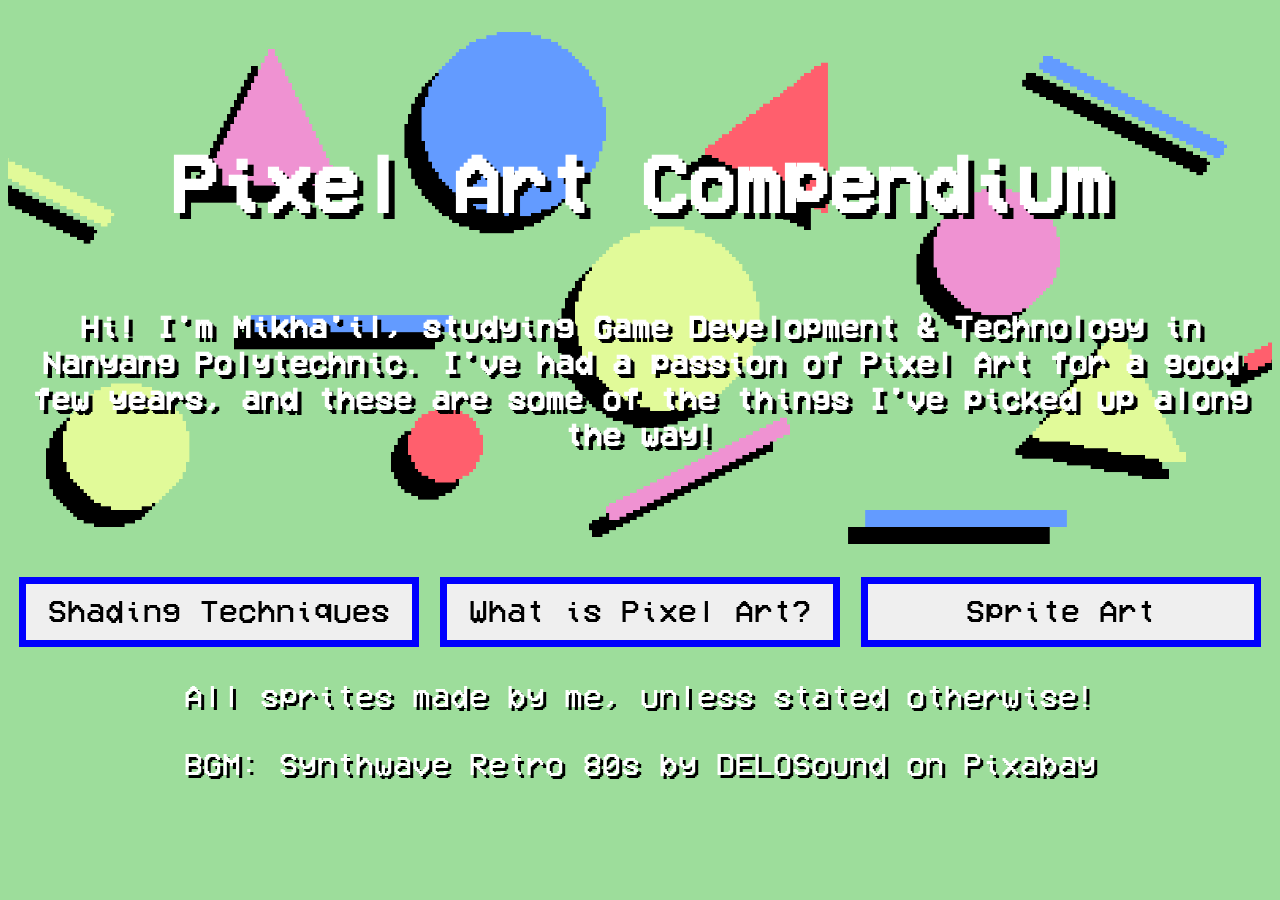
==== webdevA2/index.html @ c5c880c1 "add upload via files" ====
<!DOCTYPE html>
<html lang="en">
<head>
    <meta charset="UTF-8">
    <meta name="viewport" content="width=device-width, initial-scale=1.0">
    <title>Mikhail's Pixel Art Compendium</title>
    <link rel="stylesheet" href="style.css">
</head>

<body>
    <button id="burgerbtn"></button>

    <header id="home-main">
        <h1>Pixel Art Compendium</h1>

        <h2>Hi! I'm Mikha'il, studying Game Development & Technology in Nanyang Polytechnic. I've had a passion of Pixel Art for a good few years, and these are some of the things I've picked up along the way!</h2>
    </header>

    <nav>
        <ul id="navli">
            <li><button class="navbtn" id="article2button">Shading Techniques</button></li>
            <li><button class="navbtn" id="article1button">What is Pixel Art?</button></li>
            <li><button class="navbtn" id="article3button">Sprite Art</button></li>
        </ul>
    </nav>

    <main>

        <!--!!! ARTICLE 1 !!!-->

        <section class="article" id="article1">
            <h2>What is Pixel Art?</h2>

            <div class="text-img">
                <p>
                    According to Wikipedia, "Pixel art is a form of digital art drawn with graphical software where images are built using pixels as the only building block."
                </p>

                <img src="images/wikipedia.png" title="Wikipedia" alt="Wikipedia">
            </div>

            <div class="img-text">
                <img src="images/hi.png" title="Hi!" alt="Hi!">

                <p>So, Pixel Art is essentially a form of art that uses relatively large squares (or pixels) to form an image.</p>
            </div>

            <div class="text-img">
                <p>
                    In the 80s, all the way through the early 90s, virtually all 2D games used pixel art graphics due to the limitations of technology.
                </p>

                <img src="images/retro-gaming.png" alt="retro-gaming" title="retro-gaming">
            </div>

            <div class="text--3img">
                <p>
                    Up till now, however, Pixel Art has remained a distinct artstyle, both in video games and digital art.
                </p>

                <div class="img-n-text" id="undertale">
                    <img src="images/undertale.png" alt="undertale" title="undertale">
                    <p>Undertale</p>
                </div>

                <div class="img-n-text" id="celeste">
                    <img src="images/celeste.png" alt="celeste" title="celeste">
                    <p>Celeste</p>
                </div>

                <div class="img-n-text" id="tboi">
                    <img src="images/saac.png" alt="the binding of isaac" title="the binding of isaac">
                    <p>The Binding of Isaac</p>
                </div>
            </div>

            <div class="text--img">
                <p>
                    Wanna play a Pixel-Art-based game?
                </p>

                <button id="gamebtn">Play</button>
            </div>
        </section>


        <!--!!! ARTICLE 2 !!!-->

        <section class="article" id="article2">
            <h2>Shading Techniques</h2>

            <div class="text-img">
                <p>
                    In real life, shadows can be very smooth, with very long gradients. Gradients that don't really play well with the harshness of pixel edges.
                </p>

                <img src="images/shadow.jpg" title="Wikipedia" alt="Wikipedia">
            </div>

            <div class="text--3img">
                <p>
                    Which means that pixel artists have to make do with whatever they can to make shadows look as good as possible. Luckily, we have quite a few shading techniques at our disposal.
                </p>

                <div class="shading" id="shading1">
                    <p>Gradient</p>
                </div>

                <div class="shading" id="shading2">
                    <p>Dithering</p>
                </div>

                <div class="shading" id="shading3">
                    <p>Dithering Gradient</p>
                </div>
            </div>

            <div class="text--img">
                <p>
                    Would you like to take a quiz on shading?
                </p>

                <button id="quiz-start">Take Quiz</button>
            </div>

            <div id="quiz-body">
                <fieldset id="quiz-fieldset">
                    <legend>What shading type is this?</legend>

                    <input type="radio" name="q1" value="Gradient"> Gradient
                    <input type="radio" name="q1" value="Dithering"> Dithering
                    <input type="radio" name="q1" value="Dithering Gradient"> Dithering Gradient
                </fieldset>

                <button id="submit">Submit</button>
            </div>

        </section>


        <!--!!! ARTICLE 3 !!!-->

        <section class="article" id="article3">
            <h2>Sprite Art</h2>

            <div class="text-img">
                <p>
                    Sprites, in the context of pixel art, refers to a depiction of an object or person. Multiple sprites depicting multiple states of one object can be connected together in a spritesheet.
                </p>

                <img src="images/wikipedia.png" title="Wikipedia" alt="Wikipedia">
            </div>

            <div class="text--img">
                <p>
                    This is a well-known concept in game development, and essentially a must-know if you want to make a 2D game. However, sprites are universal and can be applied anywhere, including animations!
                </p>

                <img src="images/anim-demo.gif" alt="Animation Demo" title="Animation Demo">
            </div>

            <div class="text--img">
                <p>
                    Sprites aren't limited to a 2D world, either! Early classics like DOOM use a technique called "Billboarding", placing 2D sprites in a 3D world and turning them to always face the player.
                </p>

                <div>
                    <img src="images/DOOM-screenshot.png" alt="DOOM Screenshot" title="DOOM Screenshot">

                    <figcaption>
                        DOOM II (1994), id Software
                    </figcaption>
                </div>

            </div>

        </section>

        <!-- Mini-game!! -->

        <section class="article" id="article4">
            <h2>Seppi-Ku!</h2>

            <p>Press Spacebar to jump, and the Down arrow key to duck! Avoid the obstacles!</p>

            <div id="game-window">
                <div class="birds" id="bird1">
                </div>

                <div class="birds" id="bird2">
                </div>

                <div class="birds" id="bird3">
                </div>

                <div class="birds" id="bird4">
                </div>

                <div class="birds" id="powerup">
                </div>

                <div id="runner-container">
                    <div id="runner">
                        <!-- You -->
                    </div>
                </div>


                <div class="spikes" id="spike1">
                </div>

                <div class="spikes" id="spike2">
                </div>

                <div class="spikes" id="spike3">
                </div>

                <div class="spikes" id="spike4">
                </div>

            </div>

            <button id="startbtn">Start!</button>

            <div id="gamebtns">
                <button id="jumpbtn">Jump</button>
                <button id="slidebtn">Slide</button>
            </div>

        </section>
    </main>

    <footer>
        <p>
            All sprites made by me, unless stated otherwise!
        </p>
        <p>
            BGM: Synthwave Retro 80s by DELOSound on Pixabay
        </p>
    </footer>

    <script src="main.js"></script>
</body>
</html>
---- webdevA2/style.css ----
@font-face {
    font-family: VCR;
    src: url("fonts/VCR.ttf");
}

h1, h2, h3, p, body {
    font-family: VCR;
    color: white;
}

body {
    text-shadow: 3px 3px #000000;
    background-color: #9ddd9b;
}

h1 {
    font-size: 5em;
    text-shadow: 6px 6px #000000;
}

h2 {
    font-size: 2em;
    text-shadow: 4px 4px #000000;
}

p {
    font-size: 2em;
    text-shadow: 3px 3px #000000;
}

footer{
    text-align: center;
}

#hamburger {
    display: none;
}

#navli {
    list-style-type: none;

    padding-inline-start: 0%;

    display: flex;
    flex-direction: row;
    justify-content: space-around;
}

#navli li {
    display: inline;
}

.navbtn {
    border: 7px solid blue;

    width: 400px;

    padding: 10px;

    font-family: VCR;
    font-size: 2em;
}

button {
    border: 7px solid blue;

    width: 30%;

    padding: 10px;

    font-family: VCR;
    font-size: 2em;
}

#burgerbtn {
    display: none;

    background-image: url("images/hamburger.png");

    background-size: contain;

    position: absolute;

    top: 20px;
    right: 20px;

    width: 72px;
    height: 72px;
    margin: auto;
}

#home-main {
    aspect-ratio: 16/7;

    display: flex;
    flex-direction: column;
    justify-content: center;

    background-image: url(images/retropaper.png);
    background-position: center;
    background-size: cover;

    background-color: rgb(186, 229, 186);
}

#home-main * {
    text-align: center;
}

.article {
    padding: 30px;

    display: flex;
    flex-direction: column;
    align-items: center;

    border: 7px solid black;
}

#article1 {
    background-color: blue;

}

#article2 {
    background-color: green;
}


#article3 {
    background-color: purple;
}


.article {
    text-align: center;
}

.text-img {
    display: grid;
    grid-template-columns: 3fr 1fr;
    width: 90%;
    gap: 2%;
    margin: auto;

    text-align: right;
    align-items: center;
}

.img-text {
    display: grid;
    grid-template-columns: 1fr 3fr;
    width: 90%;
    gap: 2%;

    align-items: center;
    margin: auto;
}

.text--3img {
    display: grid;
    grid-template-rows: 0.85fr 1fr;
    grid-template-columns: 1fr 1fr 1fr;
    margin: auto;

    width: 90%;
}

.text--3img p {
    text-align: center;
    grid-column: 1 / 4;

    margin: auto;
}


.text--img {
    grid-template-rows: 0.85fr 1fr;
    grid-template-columns: 3fr;
    text-align: center;
    margin: auto;

    width: 90%;
    gap: 1%;
}

.text--img img, #article2 .text-img img{
    width: 80%;
}

.img-n-text {
    position: relative;
    text-align: center;
}

.img-n-text p {
    display: block;
    opacity: 0%;

    /* Found this solution in W3Schools, solving text positioning */
    /* According to parent element proprotions */

    transform: translateY(-80%);

    color: white;
    font-size: 2em;

    transition: opacity 250ms ease-in, transform 250ms ease-in-out;
}

#undertale {
    background-color: darkred;
}

#celeste {
    background-color: darkblue;
}

#tboi {
    background-color: #603a2d;
}

.img-n-text:hover p {
    opacity: 100%;
    transform: translateY(-50%);
}

.text-img img, .img-text img, .text--3img img{
    width: 50%;
    margin: auto;
}

#shading1 {
	background: url('images/shading-sheet.png') no-repeat -8px -8px;
	width: 240px;
	height: 240px;
}

#shading2 {
	background: url('images/shading-sheet.png') no-repeat -520px -8px;
	width: 240px;
	height: 240px;
}

#shading3 {
	background: url('images/shading-sheet.png') no-repeat -264px -8px;
	width: 240px;
	height: 240px;
}

.shading {
    margin: auto;
}

#article2 .text--3img {
    margin-bottom: 2%;
}

#quiz-body {
    display: none;

    flex-direction: column;
    gap: 10px;
}

fieldset {
    width: 80%;
    margin: auto;
    display: block;

    border: 5px solid black;

    font-size: 1.5em;
}

#quiz-body button {
    margin: auto;
}

input {
    vertical-align: middle;
}


/* ===== Game ===== */

#article4 {
    background-color: rgb(145, 105, 32);
}

#game-window {
    width: 90%;
    height: 130%;
    margin: auto;
    background-color: black;
    /* overflow: hidden; */
}

#gamebtns {
    display: flex;
    flex-direction: column;
    align-items: center;
    gap: 20px;
}

#slidebtn, #jumpbtn {
    display: none;
}


#runner-container {
    position: relative;

    width: 96px;
    height: 96px;

    left: 15%;

    display: flex;
    flex-direction: column;
    align-items: flex-end;
}

#runner {
    position: relative;

	background: url('images/runner.png');
    width: 96px;
    height: 96px;

    background-size: 576px 480px;

    animation: running-man 600ms steps(6) infinite;
}

@keyframes running-man {
    from {
        background-position: 0px 0px;
    }

    to {
        background-position: -576px 0px;
    }
}

@keyframes jumping-man {
    0% {
        background-position: 0px -192px;
    }

    16% {
        transform: translateY(0px);
    }

    17% {
        transform: translateY(-50px);
    }

    67% {
        transform: translateY(0px);
    }

    100% {
        background-position: -576px -192px;

    }
}

@keyframes sliding-man {
    0% {
        background-position: 0px -384px;
    }

    32% {
        height: 96px;
        background-position-y: -384px;
        transform: translateY(0px);
    }

    100% {
        background-position: -576px -384px;
        transform: translateY(0px);

    }
}

#powerup {
    left: 100%;
    bottom: 20px;

    animation: none;

    background-color: yellow;
    width: 30px;
    height: 20px;

    position: relative;
}

.spikes {
    left: 100%;
    bottom: 20px;

    background-color: red;
    width: 30px;
    height: 20px;

    position: relative;
}

.birds {
    left: 100%;
    top: 20px;

    background-color: blue;
    width: 30px;
    height: 20px;

    position: relative;
}

@media (max-width: 800px)
{
    h1 {
        font-size: 3em;
    }

    h2 {
        font-size: 1.75em;
    }

    p {
        font-size: 1.5em;
    }

    #slidebtn, #jumpbtn {
        display: block;
    }


    #burgerbtn {
        display: block;
    }

    nav {
        display: none;
        position: absolute;
        padding: 20px;
        right: 0px;
        top: 100px;
        background-color: rgba(0, 0, 0, 0.523);
    }

    #navli {
        flex-direction: column;
        align-items: flex-end;
        gap: 10px;
    }

    .text--3img {
        display: flex;
        flex-direction: column;
        gap: 20px;
        margin: auto;

        width: 90%;
    }

    #article2 .text-img img{
        width: 50%;
    }

    .img-n-text p {
        opacity: 100%;

        transition: none;
    }

    .img-n-text:hover p {
        opacity: 100%;
    }

    .text--img img {
        width: 100%;
    }
}
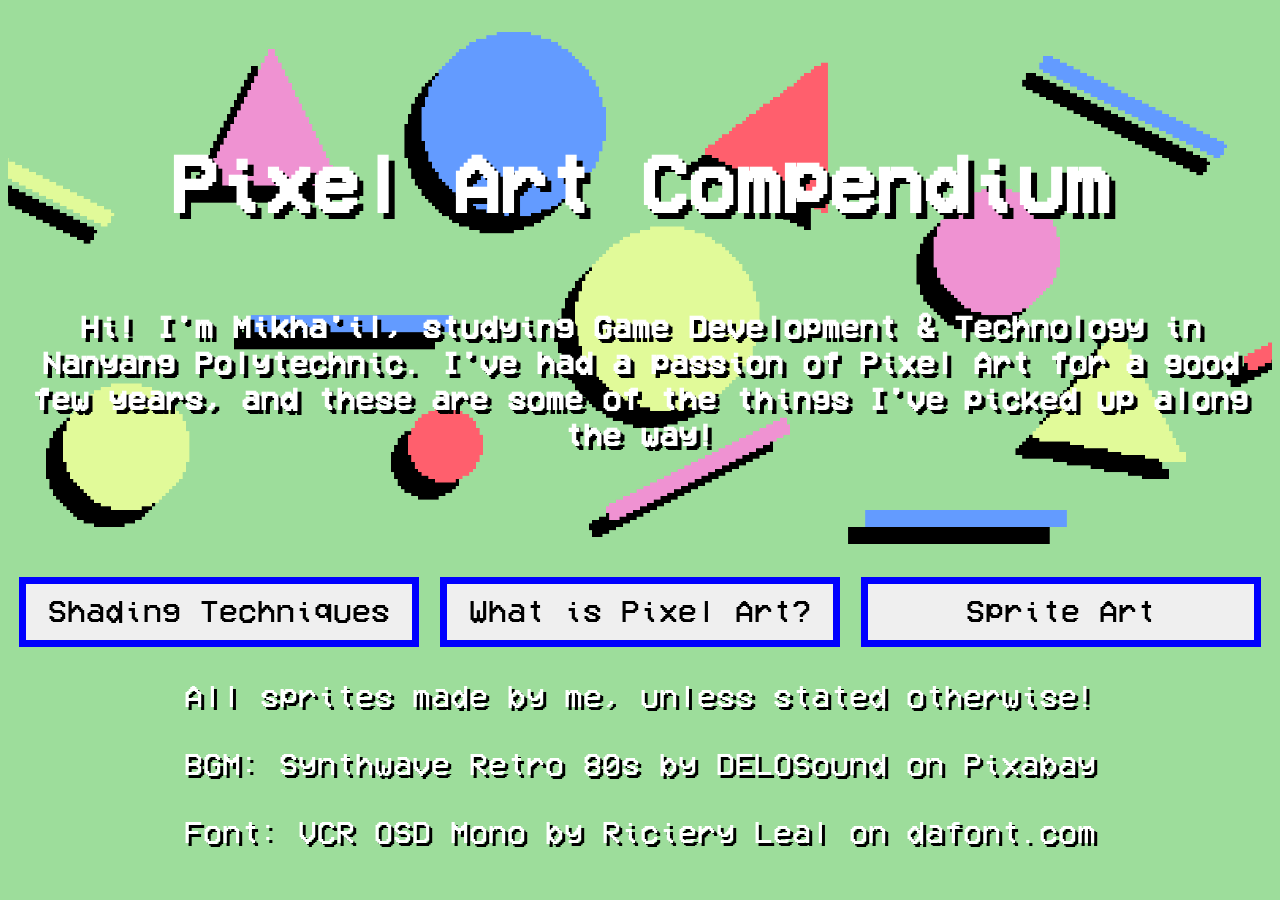
==== commit fc08ec56: "Add files via upload" ====
--- a/webdevA2/index.html
+++ b/webdevA2/index.html
@@ -2,7 +2,7 @@
 <html lang="en">
 <head>
     <meta charset="UTF-8">
-    <meta name="viewport" content="width=device-width, initial-scale=1.0">
+    <meta name="viewport" content="width=device-width, initial-scale=1.0, user-scalable=no">
     <title>Mikhail's Pixel Art Compendium</title>
     <link rel="stylesheet" href="style.css">
 </head>
@@ -124,12 +124,43 @@
             </div>
 
             <div id="quiz-body">
-                <fieldset id="quiz-fieldset">
+                <fieldset class="quiz-fieldset">
                     <legend>What shading type is this?</legend>
 
-                    <input type="radio" name="q1" value="Gradient"> Gradient
-                    <input type="radio" name="q1" value="Dithering"> Dithering
-                    <input type="radio" name="q1" value="Dithering Gradient"> Dithering Gradient
+                    <div id="shading1"></div>
+
+                    <div class="quiz-answers">
+                        <label><input type="radio" name="q1" value="Gradient"> Gradient</label>
+                        <label><input type="radio" name="q1" value="Dithering"> Dithering</label>
+                        <label><input type="radio" name="q1" value="Dithering Gradient"> Dithering Gradient</label>
+                    </div>
+
+                </fieldset>
+
+                <fieldset class="quiz-fieldset">
+                    <legend>What shading type is this?</legend>
+
+                    <div id="shading2"></div>
+
+                    <div class="quiz-answers">
+                        <label><input type="radio" name="q2" value="Gradient"> Gradient</label>
+                        <label><input type="radio" name="q2" value="Dithering"> Dithering</label>
+                        <label><input type="radio" name="q2" value="Dithering Gradient"> Dithering Gradient</label>
+                    </div>
+
+                </fieldset>
+
+                <fieldset class="quiz-fieldset">
+                    <legend>What shading type is this?</legend>
+
+                    <div id="shading3"></div>
+
+                    <div class="quiz-answers">
+                        <label><input type="radio" name="q3" value="Gradient"> Gradient</label>
+                        <label><input type="radio" name="q3" value="Dithering"> Dithering</label>
+                        <label><input type="radio" name="q3" value="Dithering Gradient"> Dithering Gradient</label>
+                    </div>
+
                 </fieldset>
 
                 <button id="submit">Submit</button>
@@ -181,22 +212,22 @@
         <section class="article" id="article4">
             <h2>Seppi-Ku!</h2>
 
-            <p>Press Spacebar to jump, and the Down arrow key to duck! Avoid the obstacles!</p>
+            <p>Press Spacebar to jump, and the Down arrow key to duck! Avoid the obstacles! Grab a yellow power-up to directly hit obstacles to gain more points!</p>
 
             <div id="game-window">
-                <div class="birds" id="bird1">
-                </div>
-
-                <div class="birds" id="bird2">
-                </div>
-
-                <div class="birds" id="bird3">
-                </div>
-
-                <div class="birds" id="bird4">
-                </div>
-
-                <div class="birds" id="powerup">
+                <div class="obstacles" id="bird1">
+                </div>
+
+                <div class="obstacles" id="bird2">
+                </div>
+
+                <div class="obstacles" id="bird3">
+                </div>
+
+                <div class="obstacles" id="bird4">
+                </div>
+
+                <div class="obstacles" id="powerup">
                 </div>
 
                 <div id="runner-container">
@@ -206,16 +237,16 @@
                 </div>
 
 
-                <div class="spikes" id="spike1">
-                </div>
-
-                <div class="spikes" id="spike2">
-                </div>
-
-                <div class="spikes" id="spike3">
-                </div>
-
-                <div class="spikes" id="spike4">
+                <div class="obstacles" id="spike1">
+                </div>
+
+                <div class="obstacles" id="spike2">
+                </div>
+
+                <div class="obstacles" id="spike3">
+                </div>
+
+                <div class="obstacles" id="spike4">
                 </div>
 
             </div>
@@ -226,6 +257,8 @@
                 <button id="jumpbtn">Jump</button>
                 <button id="slidebtn">Slide</button>
             </div>
+
+            <h2 id="score">Score: </h2>
 
         </section>
     </main>
@@ -237,6 +270,9 @@
         <p>
             BGM: Synthwave Retro 80s by DELOSound on Pixabay
         </p>
+        <p>
+            Font: VCR OSD Mono by Riciery Leal on dafont.com
+        </p>
     </footer>
 
     <script src="main.js"></script>
--- a/webdevA2/style.css
+++ b/webdevA2/style.css
@@ -277,6 +277,12 @@
     margin: auto;
 }
 
+.quiz-answers {
+    display: flex;
+    flex-direction: column;
+    align-items: center;
+}
+
 input {
     vertical-align: middle;
 }
@@ -293,7 +299,7 @@
     height: 130%;
     margin: auto;
     background-color: black;
-    /* overflow: hidden; */
+    overflow: hidden;
 }
 
 #gamebtns {
@@ -384,49 +390,48 @@
     }
 }
 
+.obstacles {
+    left: 100%;
+
+    width: 30px;
+    height: 20px;
+
+    position: relative;
+}
+
 #powerup {
     left: 100%;
-    bottom: 20px;
-
-    animation: none;
+    top: 20px;
 
     background-color: yellow;
-    width: 30px;
-    height: 20px;
-
-    position: relative;
-}
-
-.spikes {
+}
+
+#spike1, #spike2, #spike3, #spike4 {
     left: 100%;
     bottom: 20px;
 
     background-color: red;
-    width: 30px;
-    height: 20px;
-
-    position: relative;
-}
-
-.birds {
+}
+
+#bird1, #bird2, #bird3, #bird4 {
     left: 100%;
     top: 20px;
 
     background-color: blue;
-    width: 30px;
-    height: 20px;
-
-    position: relative;
 }
 
 @media (max-width: 800px)
 {
     h1 {
-        font-size: 3em;
+        font-size: 2.5em;
     }
 
     h2 {
         font-size: 1.75em;
+    }
+
+    #home-main h1 {
+        text-align: left;
     }
 
     p {
@@ -457,6 +462,12 @@
         gap: 10px;
     }
 
+    .navbtn {
+        width: 200px;
+        padding: 5px;
+        font-size: 20px;
+    }
+
     .text--3img {
         display: flex;
         flex-direction: column;
